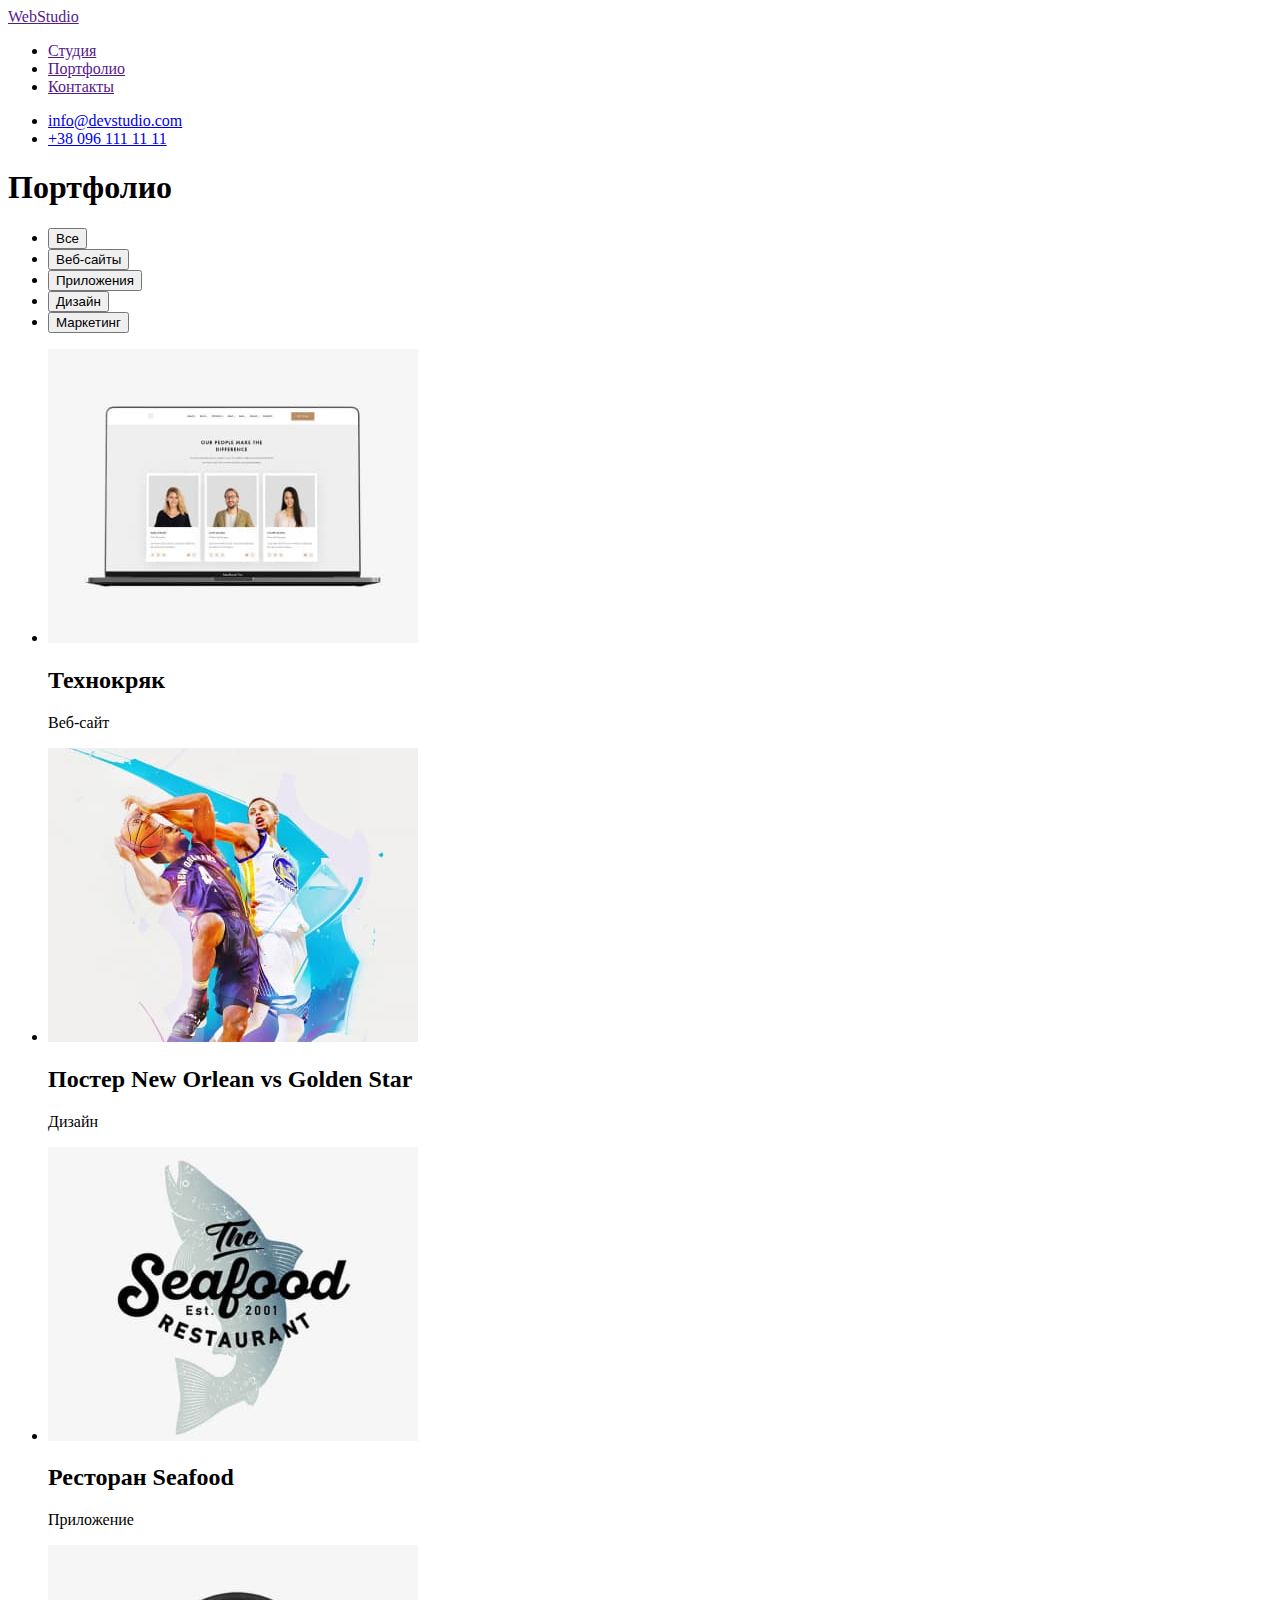
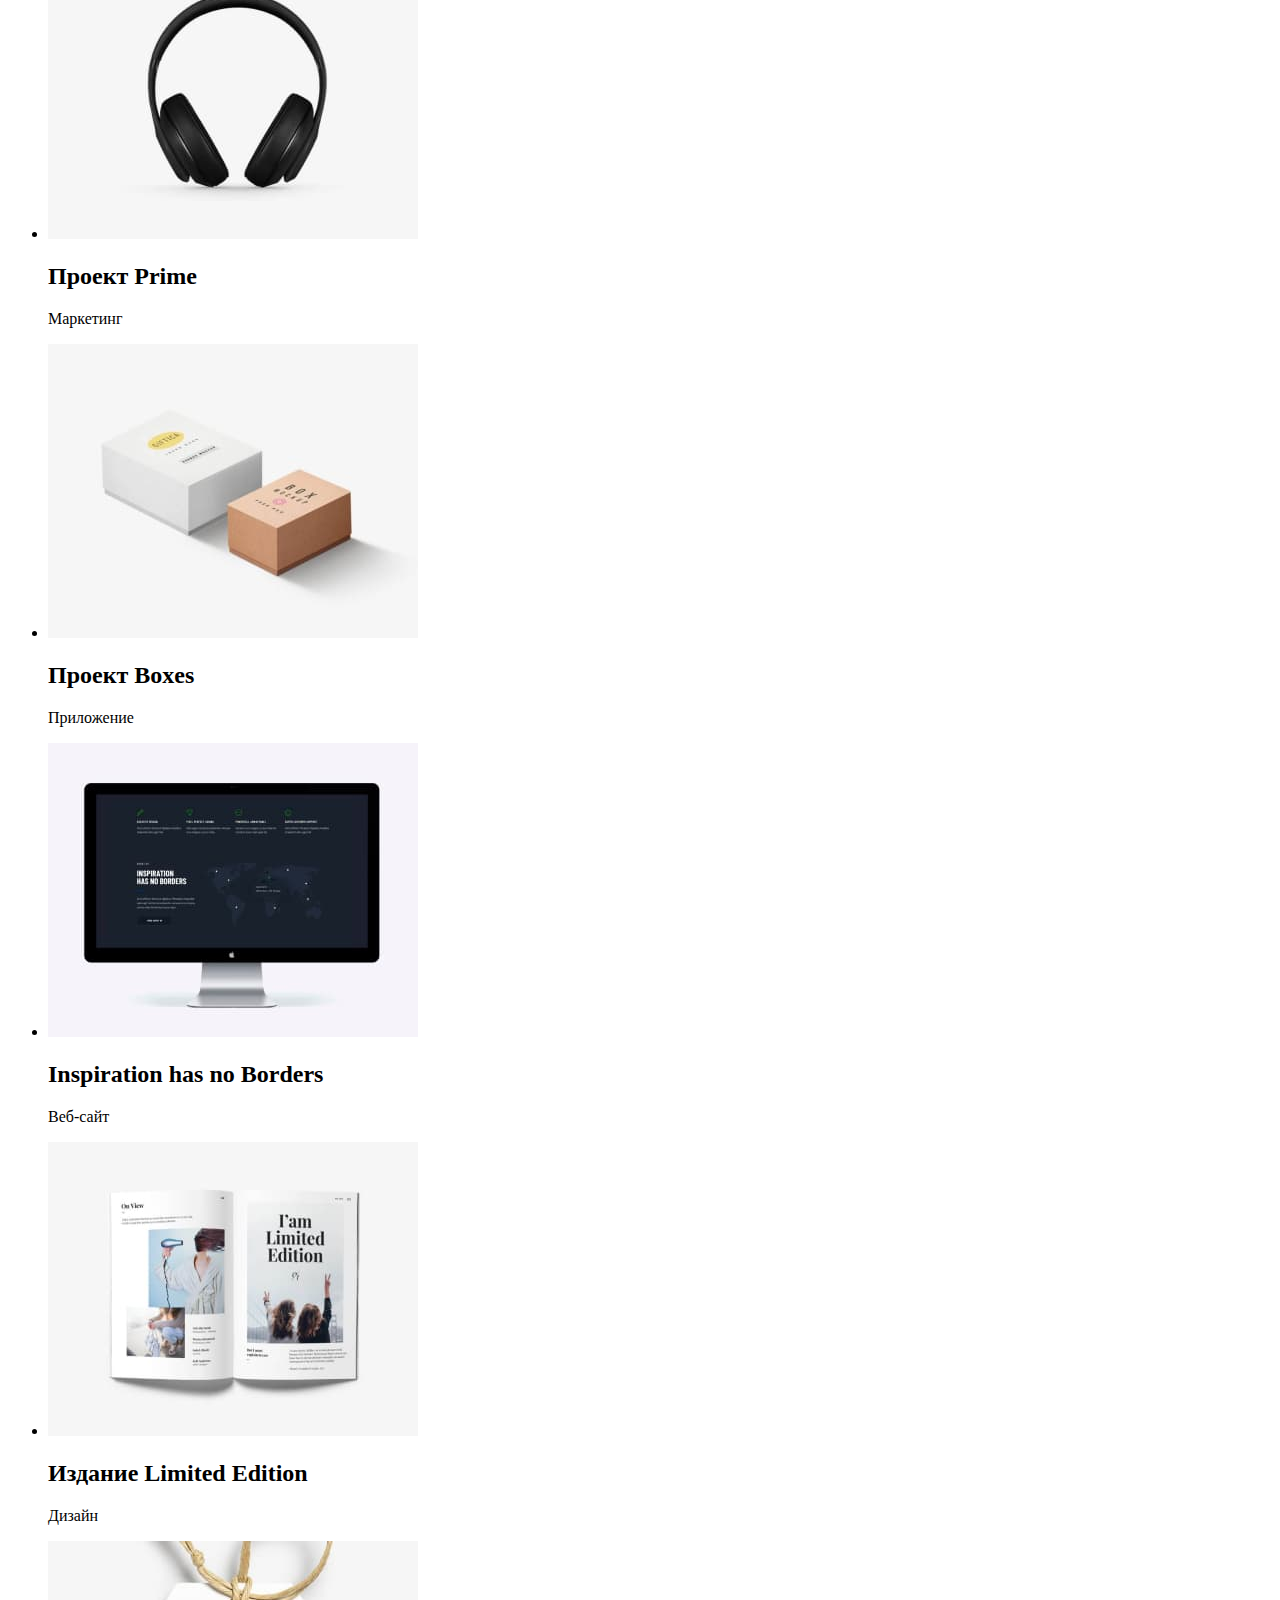
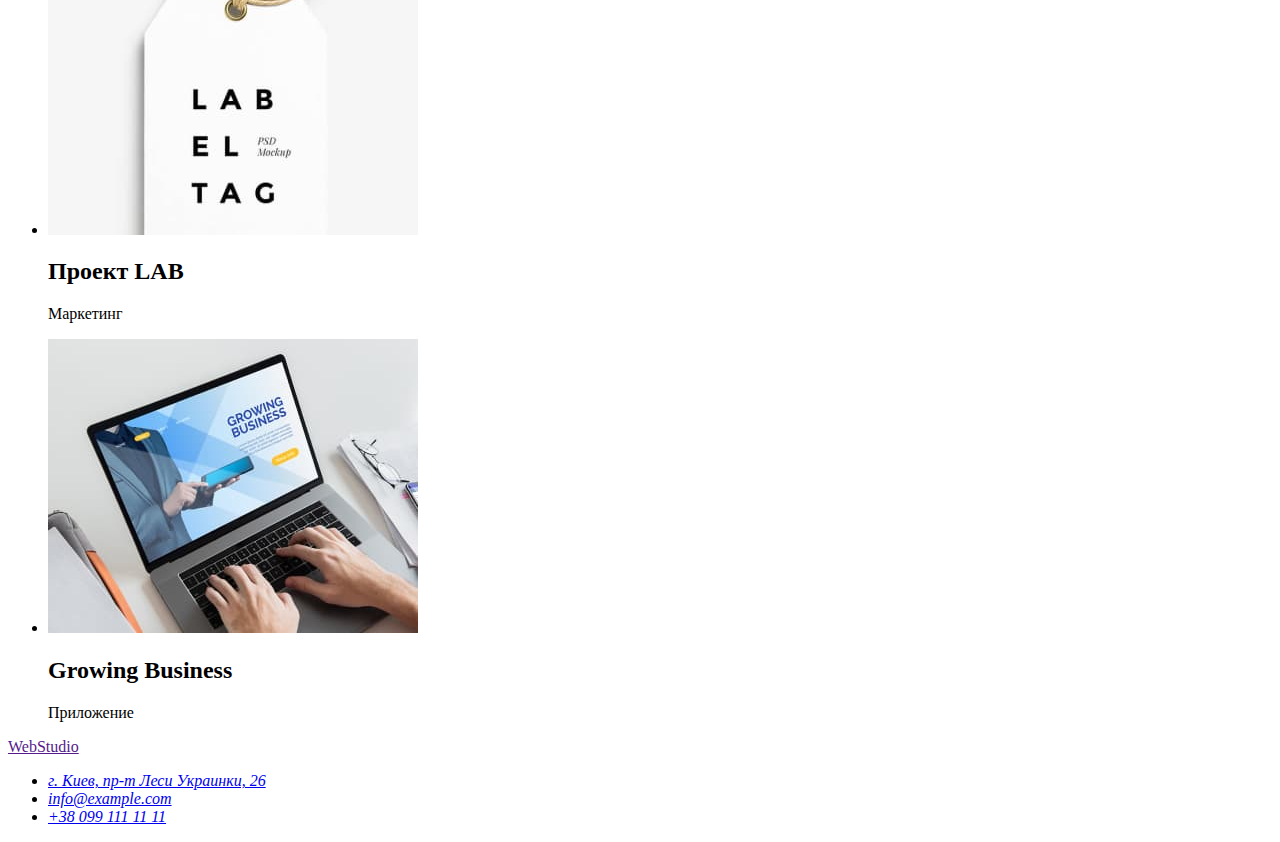
==== portfolio.html @ 84568a1c "Create portfolio.html" ====
<!DOCTYPE html>
<html lang="ru">
<head>
    <meta charset="UTF-8">
    <meta http-equiv="X-UA-Compatible" content="IE=edge">
    <meta name="viewport" content="width=device-width, initial-scale=1.0">
    <title>Document</title>
</head>
<body>

    <header>

<nav>
    <a lang="en" href=""> <span>Web</span>Studio</a>
    <ul>
        <li> <a href="">Студия</a> </li>
        <li> <a href="">Портфолио</a> </li>
        <li> <a href="">Контакты</a> </li>
    </ul>
</nav>

<ul>
    <li><a href="mailto:info@devstudio.com">info@devstudio.com</a></li>

    <li><a href="tel:+380961111111">+38 096 111 11 11</a></li>
</ul>

    </header>

    <main>

<section>

<h1>Портфолио</h1>

<ul>
    <li> <button type="button">Все</button> </li>
    <li> <button type="button">Веб-сайты</button> </li>
    <li> <button type="button">Приложения</button> </li>
    <li> <button type="button">Дизайн</button> </li>
    <li> <button type="button">Маркетинг</button> </li>
</ul>

<ul>

    <li> 
        <img src="./images/people_team.jpg" alt="команда людей" width="370"> 
        <h2>Технокряк</h2>
        <p>Веб-сайт</p>
    </li>
    <li> 
      <img src="./images/bfsketball_players.jpg" alt="баскетболисты" width="370">
      <h2>Постер New Orlean vs Golden Star</h2>
      <p>Дизайн</p>  
    </li>
    <li>
        <img src="./images/seafood_restoraunt.jpg" alt="логотип ресторана морепродуктов" width="370">
        <h2>Ресторан Seafood</h2>
        <p>Приложение</p>
    </li>
    <li>
        <img src="./images/headphones.jpg" alt="наушники" width="370">
        <h2>Проект Prime</h2>
        <p>Маркетинг</p>
    </li>
    <li>
        <img src="./images/boxes.jpg" alt="коробки" width="370">
        <h2>Проект Boxes</h2>
        <p>Приложение</p>
    </li>
    <li>
        <img src="./images/monitor.jpg" alt="монитор" width="370">
        <h2>Inspiration has no Borders</h2>
        <p>Веб-сайт</p>
    </li>
    <li>
        <img src="./images/jurnal.jpg" alt="журнал" width="370">
        <h2>Издание Limited Edition</h2>
        <p>Дизайн</p>
    </li>
    <li>
        <img src="./images/label.jpg" alt="лейбл" width="370">
        <h2>Проект LAB</h2>
        <p>Маркетинг</p>
    </li>
    <li>
        <img src="./images/notebook.jpg" alt="ноутбук" width="370">
        <h2>Growing Business</h2>
        <p>Приложение</p>
    </li>

</ul>

</section>

    </main>

    <footer>
        <a lang="en" href=""> <span>Web</span>Studio</a>
        
        <address>
            <ul>
                <li> <a href="https://goo.gl/maps/XjUa6GgMjP2rb9wK9">г. Киев, пр-т Леси Украинки, 26</a></li>
                <li> <a href="mailto:info@example.com">info@example.com</a></li>
                <li><a href="tel:+380991111111">+38 099 111 11 11</a></li>
            </ul>
        </address>
    </footer>
    
</body>
</html>
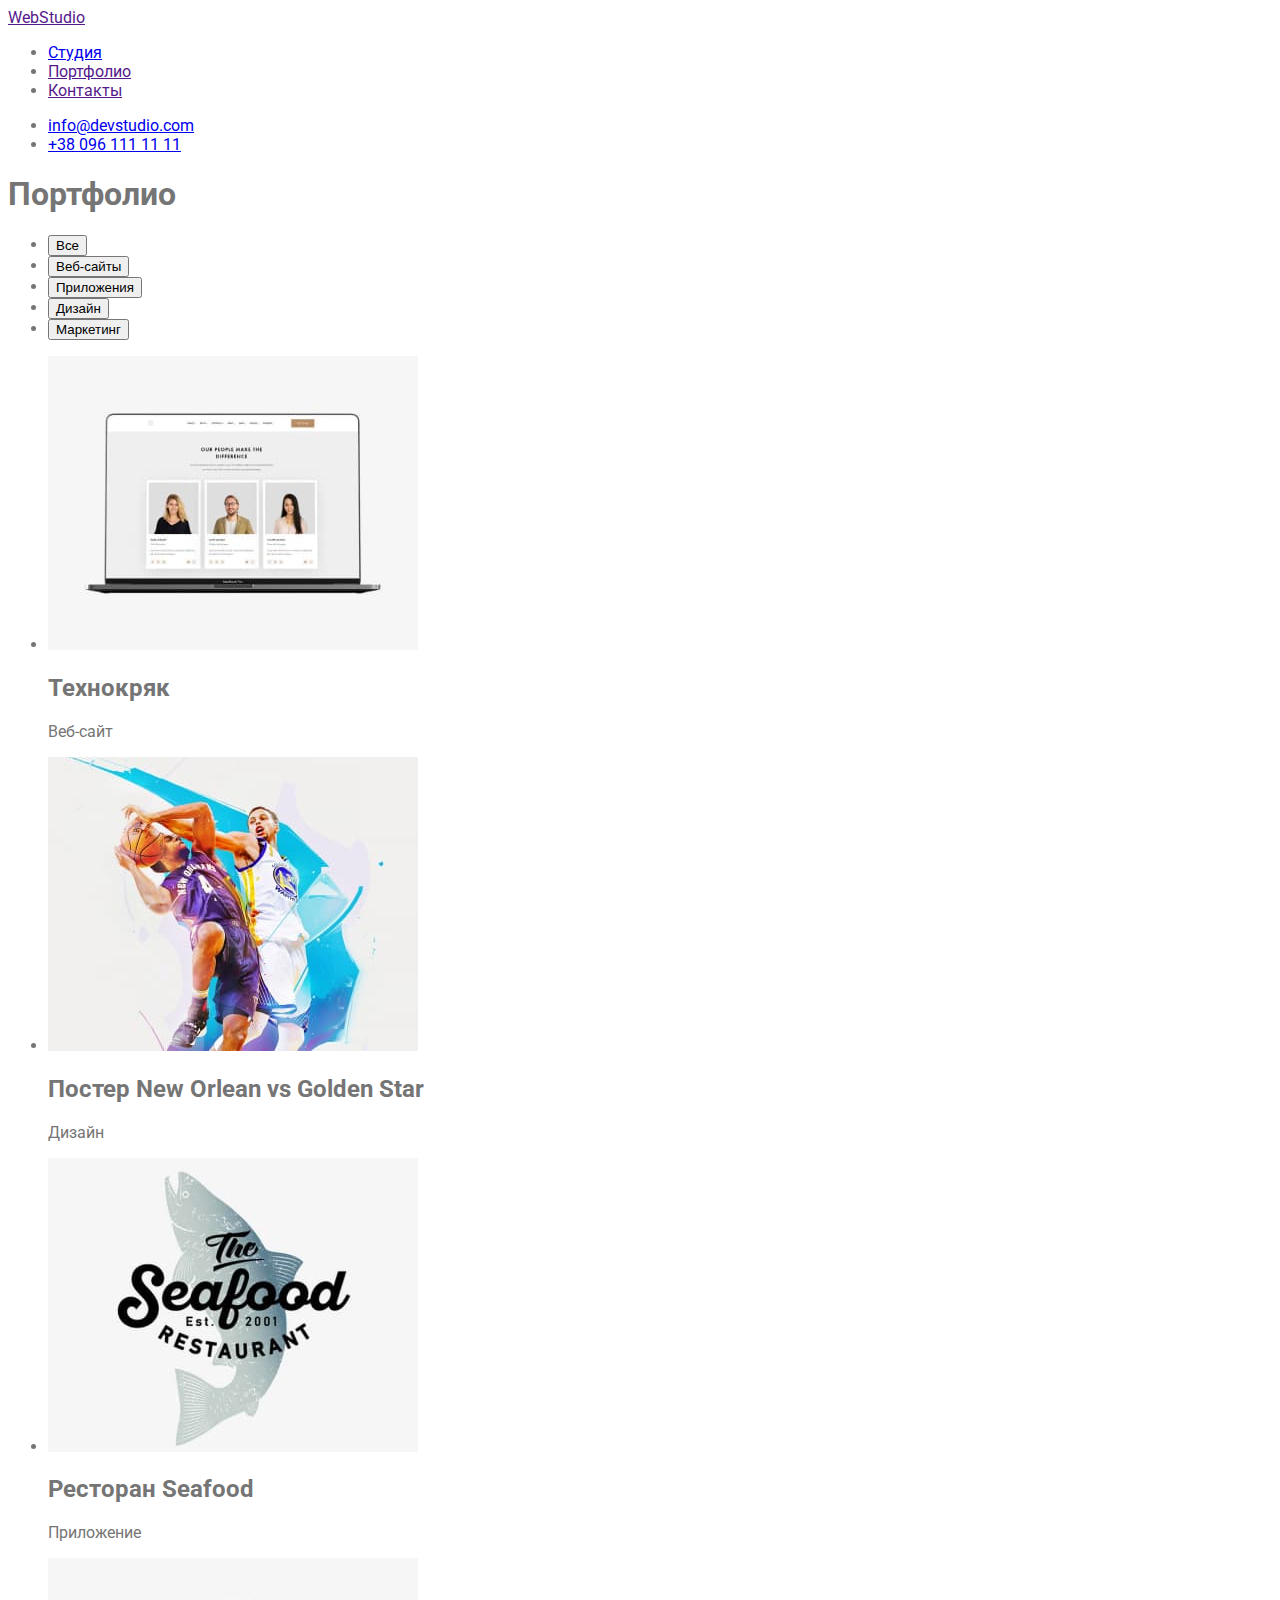
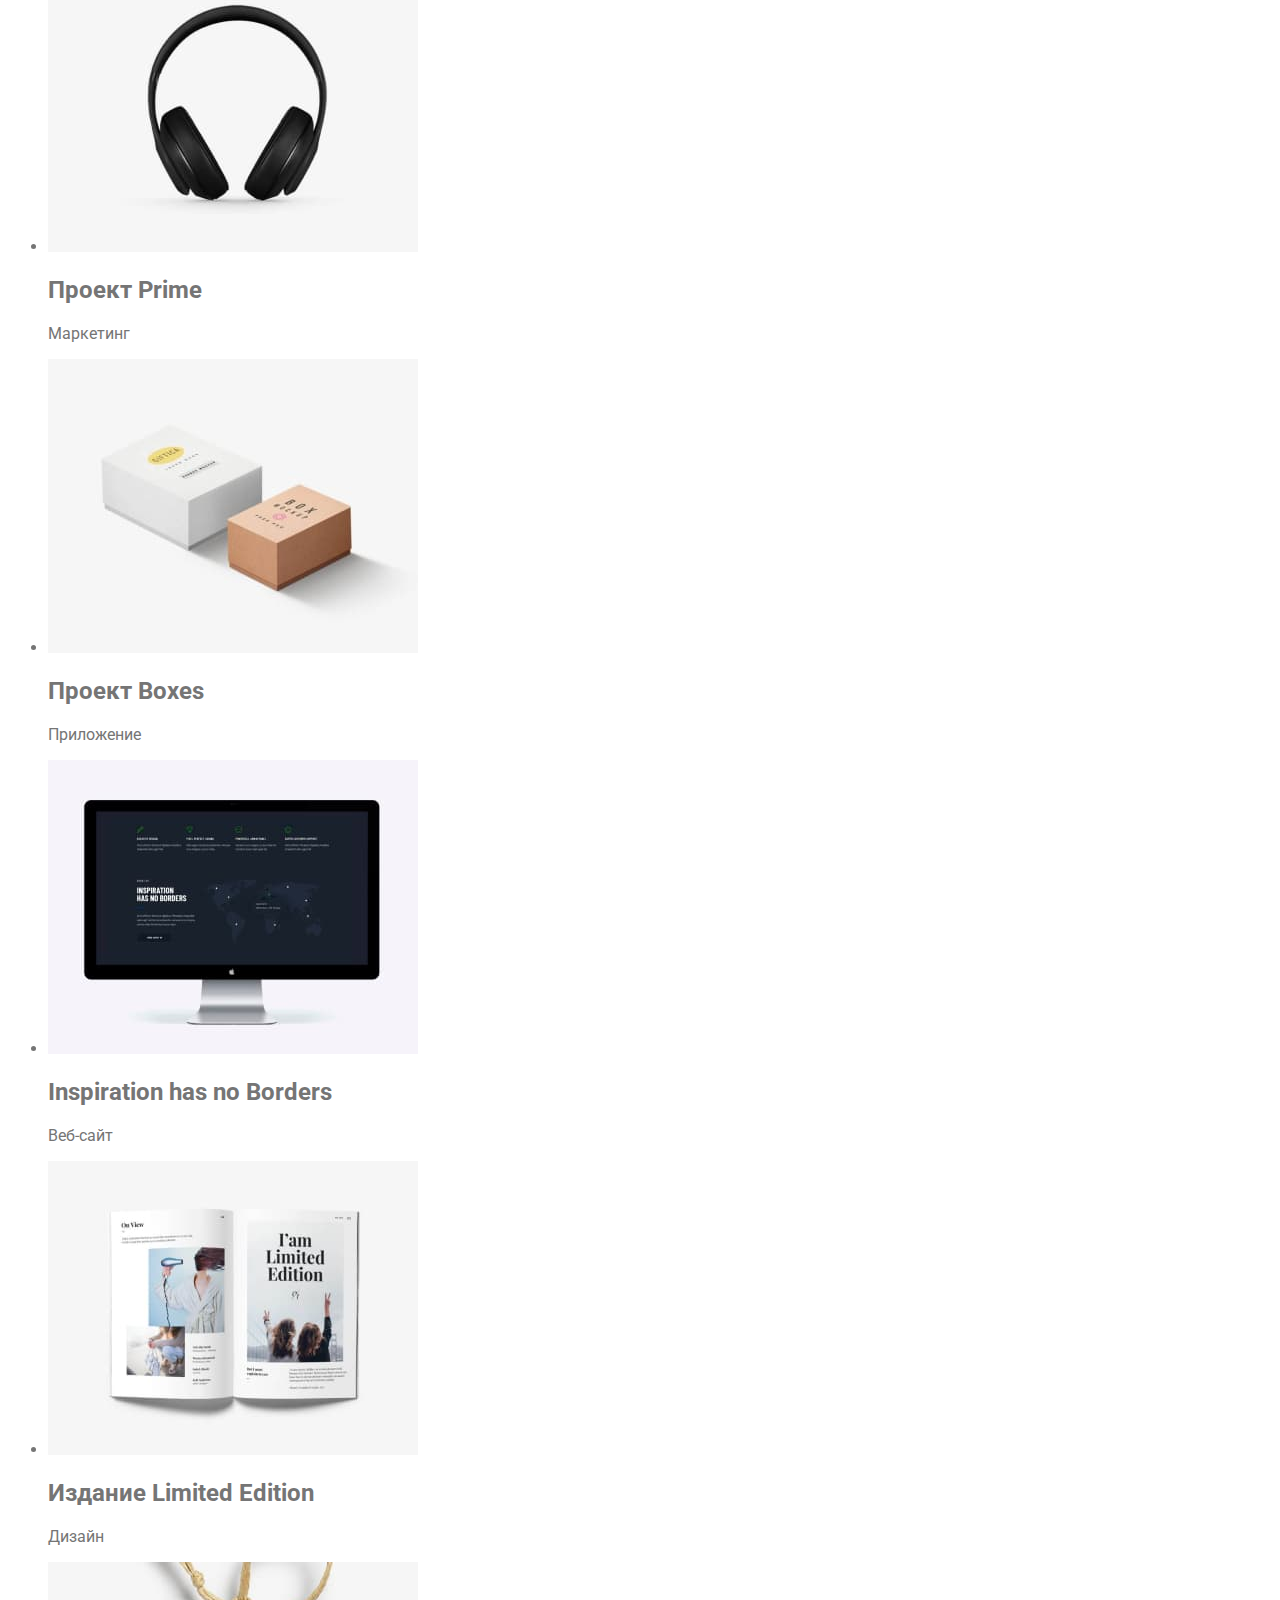
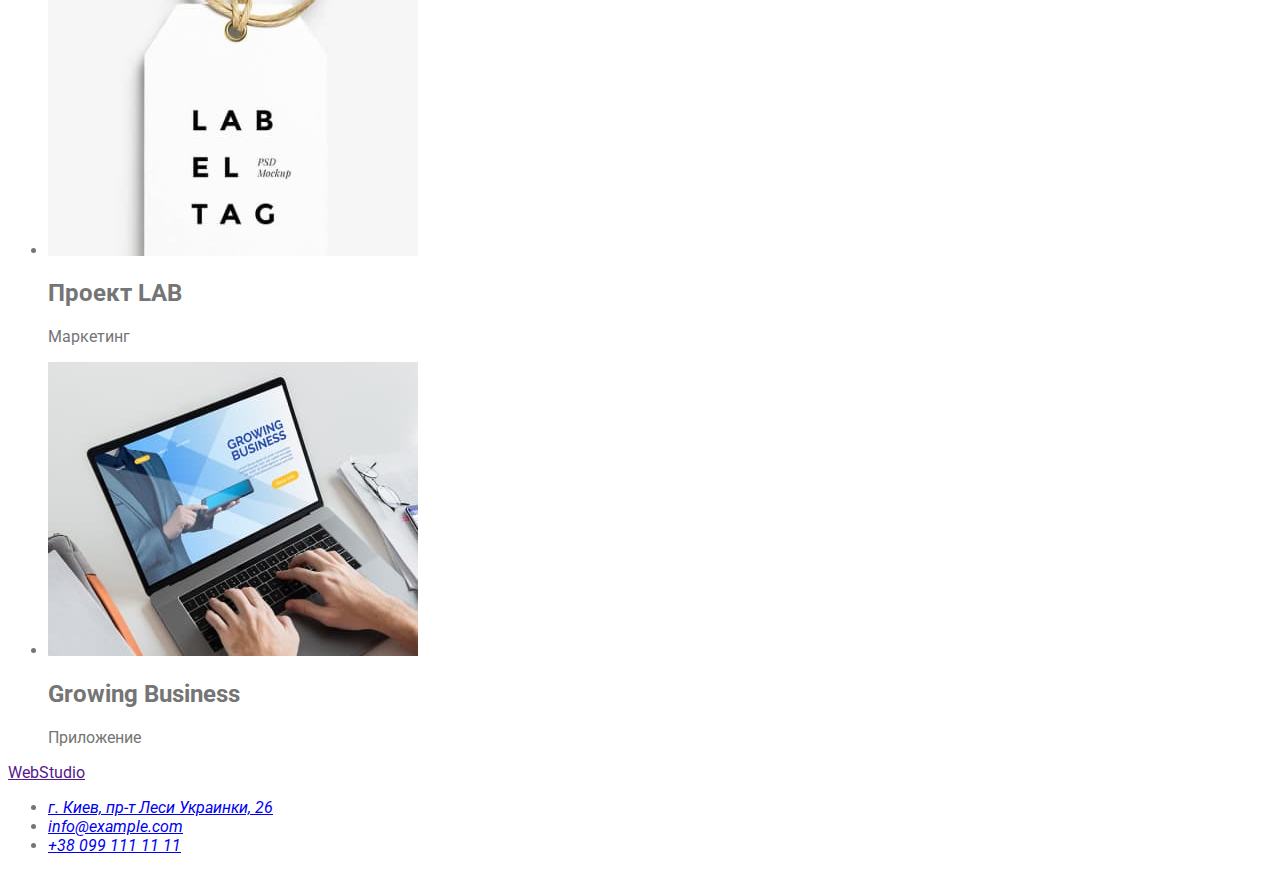
==== commit 5a6a316a: "Created css styles for WebStudio" ====
--- a/portfolio.html
+++ b/portfolio.html
@@ -5,6 +5,13 @@
     <meta http-equiv="X-UA-Compatible" content="IE=edge">
     <meta name="viewport" content="width=device-width, initial-scale=1.0">
     <title>Document</title>
+
+<link rel="preconnect" href="https://fonts.googleapis.com">
+<link rel="preconnect" href="https://fonts.gstatic.com" crossorigin>
+<link href="https://fonts.googleapis.com/css2?family=Raleway:wght@700&family=Roboto:wght@400;500;700;900&display=swap"
+    rel="stylesheet">
+    <link rel="stylesheet" href="./css/styles.css">
+
 </head>
 <body>
 
@@ -13,7 +20,7 @@
 <nav>
     <a lang="en" href=""> <span>Web</span>Studio</a>
     <ul>
-        <li> <a href="">Студия</a> </li>
+        <li> <a href="./index.html">Студия</a> </li>
         <li> <a href="">Портфолио</a> </li>
         <li> <a href="">Контакты</a> </li>
     </ul>
@@ -28,10 +35,12 @@
     </header>
 
     <main>
-
+       
 <section>
 
 <h1>Портфолио</h1>
+
+<!--Filter-->
 
 <ul>
     <li> <button type="button">Все</button> </li>
@@ -40,6 +49,9 @@
     <li> <button type="button">Дизайн</button> </li>
     <li> <button type="button">Маркетинг</button> </li>
 </ul>
+
+
+<!--Portfloio-->
 
 <ul>
 
--- a/css/styles.css
+++ b/css/styles.css
@@ -0,0 +1,198 @@
+:root {
+/*colors*/
+--primary-color: #757575; 
+--secondary-color: #212121;
+--accent-color: #2196F3; 
+
+/*fonts*/
+
+--primary-font: 'Roboto', sans-serif;
+--secondary-font: 'Raleway', sans-serif;
+--normal-font: 400;
+--medium-font: 500;
+--bold-font: 700;
+--bolder-font: 900;
+}
+
+body {
+font-family: var(--primary-font); 
+color: var(--primary-color) ;
+
+}
+
+/*header*/
+
+.logo {
+    font-family: var(--secondary-font);
+    color: var(--secondary-color);
+    font-style: normal;
+    font-weight: var(--bold-font);
+    font-size: 26px;
+    line-height: 31px;
+    letter-spacing: 0.03em;
+}
+
+.logo-accent{
+    font-family: var(--secondary-font);
+    color: var(--accent-color);
+    font-style: normal;
+    font-weight: var(--bold-font);
+    font-size: 26px;
+    line-height: 31px;
+  }
+
+  .menu-item{
+        font-style: normal;
+        font-weight: var(--medium-font);
+        font-size: 14px;
+        line-height: 16px;
+        letter-spacing: 0.02em;
+    
+        color: var(--secondary-color);
+  }
+
+  .menu-link{
+    color: var(--secondary-color);
+  }
+
+  .contacts-item{
+    font-style: normal;
+    font-weight: var(--medium-font);
+    font-size: 14px;
+    line-height: 16px;
+    letter-spacing: 0.02em;
+
+    /*color: var(--primary-color);*/
+  }
+
+.mail {
+    color: var(--accent-color) ;
+}
+
+.phone {
+    color: var(--primary-color) ;
+}
+    
+
+
+/*hero*/
+.hero-title{
+        font-style: normal;
+        font-weight: var(--bolder-font);
+        font-size: 44px;
+        line-height: 60px;   
+        text-transform: uppercase;
+        color: #FFFFFF;
+        background-color: #2196F3;
+}
+
+.hero-button{
+    font-style: normal;
+    font-weight: var(--bold-font);
+    font-size: 16px;
+    line-height: 30px;
+    display: flex;
+    align-items: center;
+    text-align: center;
+    letter-spacing: 0.06em;
+    color: #FFFFFF;
+    background-color: var(--accent-color);
+}
+
+/*features*/
+
+.features-title{
+    font-style: normal;
+    font-weight: var(--bold-font);
+    font-size: 14px;
+    line-height: 16px;
+    letter-spacing: 0.03em;
+    text-transform: uppercase;
+    
+    color: var(--secondary-color);
+}
+
+.features-text{
+    font-style: normal;
+    font-weight: var(--normal-font);
+    font-size: 14px;
+    line-height: 24px;  
+    letter-spacing: 0.03em;
+    /*color: var(--primary-color);*/
+}
+
+/*work*/
+
+.work-title{
+    font-style: normal;
+    font-weight: var(--bold-font);
+    font-size: 36px;
+    line-height: 42px;
+    text-align: center;
+    letter-spacing: 0.03em;
+    color: var(--secondary-color);
+}
+
+/*our team*/
+
+.team-title{
+font-style: normal;
+font-weight: var(--bold-font);
+font-size: 36px;
+line-height: 42px;
+text-align: center;
+letter-spacing: 0.03em;
+color: var(--secondary-color);
+}
+
+.team-names{
+font-style: normal;
+font-weight: var(--medium-font);
+font-size: 16px;
+line-height: 19px;
+text-align: center;
+letter-spacing: 0.03em;
+
+color: var(--secondary-color)
+}
+
+.team-position{
+font-style: normal;
+font-weight: var(--normal-font);
+font-size: 16px;
+line-height: 19px;
+text-align: center;
+letter-spacing: 0.03em;
+}
+
+/*footer*/
+
+.address{
+font-style: normal;
+font-weight: var(--normal-font);
+font-size: 14px;
+line-height: 24px; 
+letter-spacing: 0.03em;
+color: #FFFFFF;
+background-color: #2196F3;
+}
+
+.address-phone, .adddress-mail{
+font-style: normal;
+font-weight: var(--normal-font)
+font-size: 14px;
+line-height: 24px;
+letter-spacing: 0.03em;
+color: rgba(255, 255, 255, 0.6);
+background-color: #2196F3;
+}
+
+/*filter*/
+
+/*portfolio*/
+
+
+
+
+
+
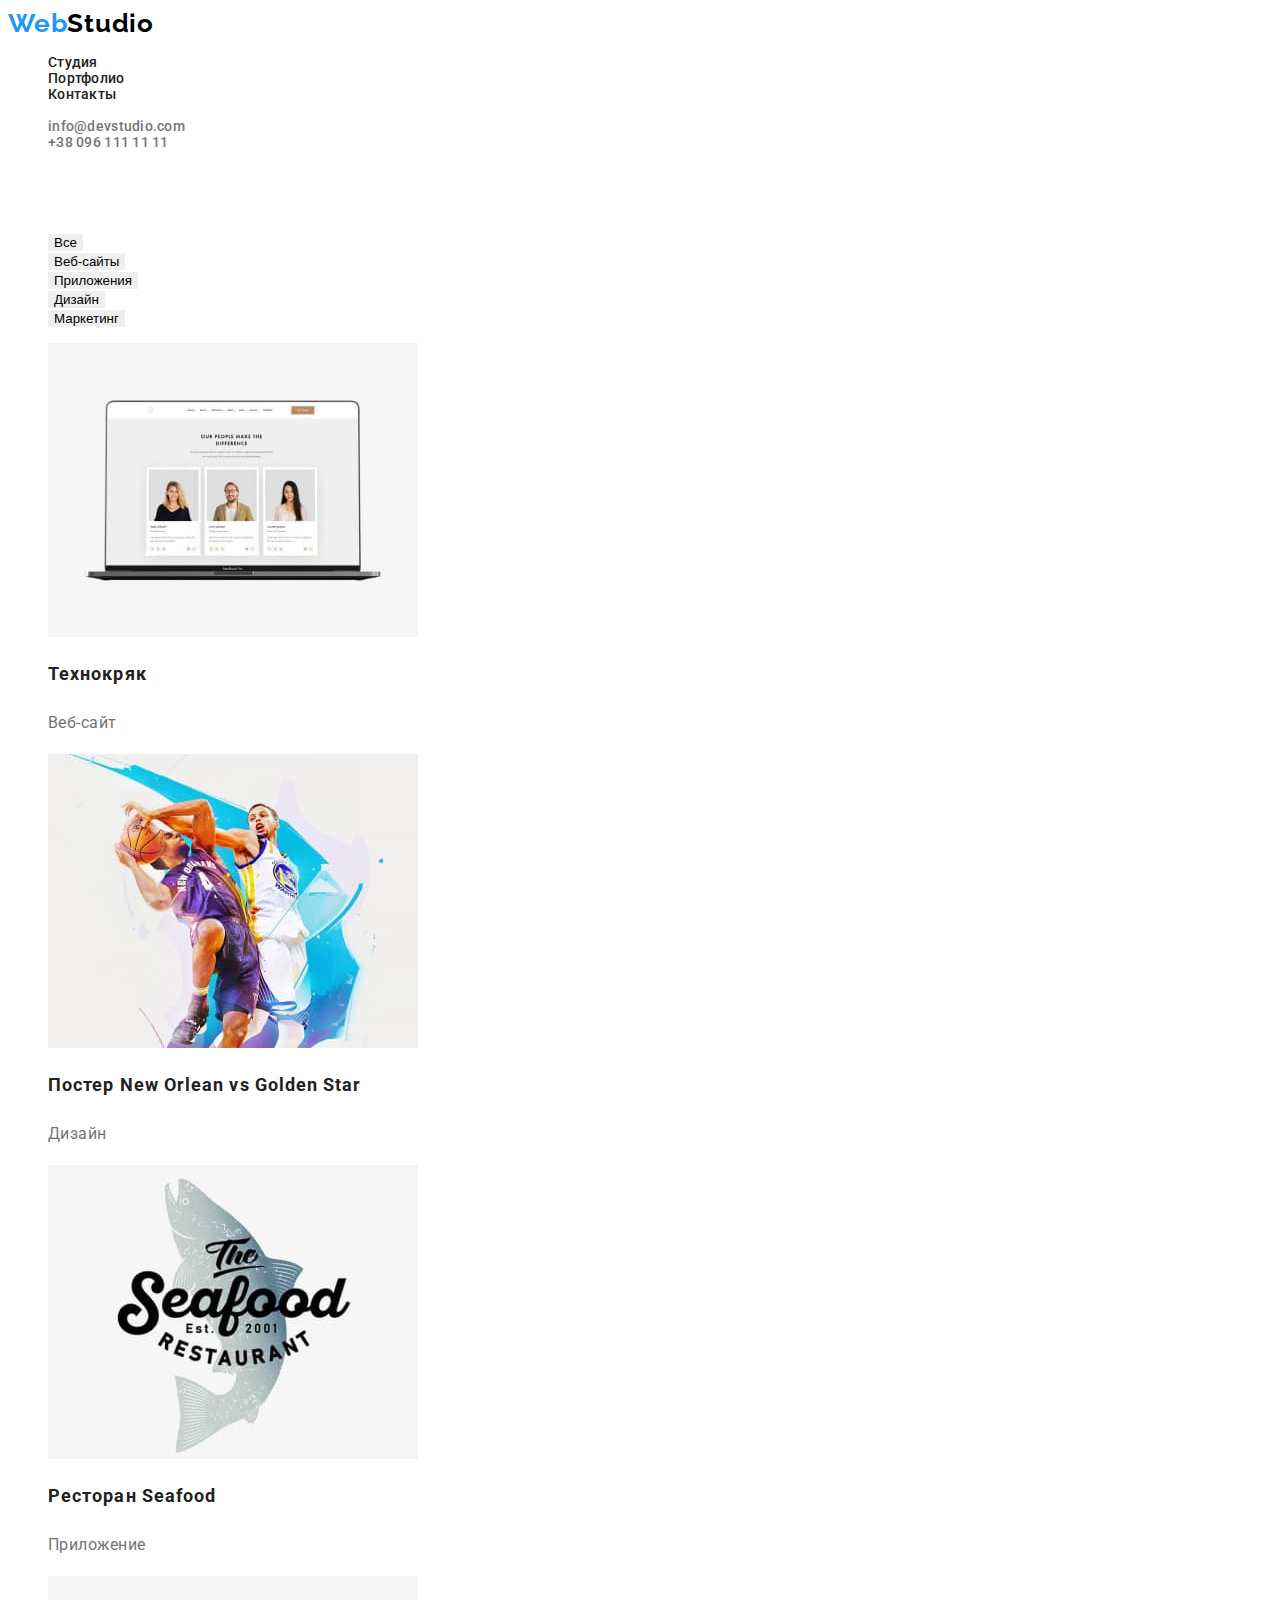
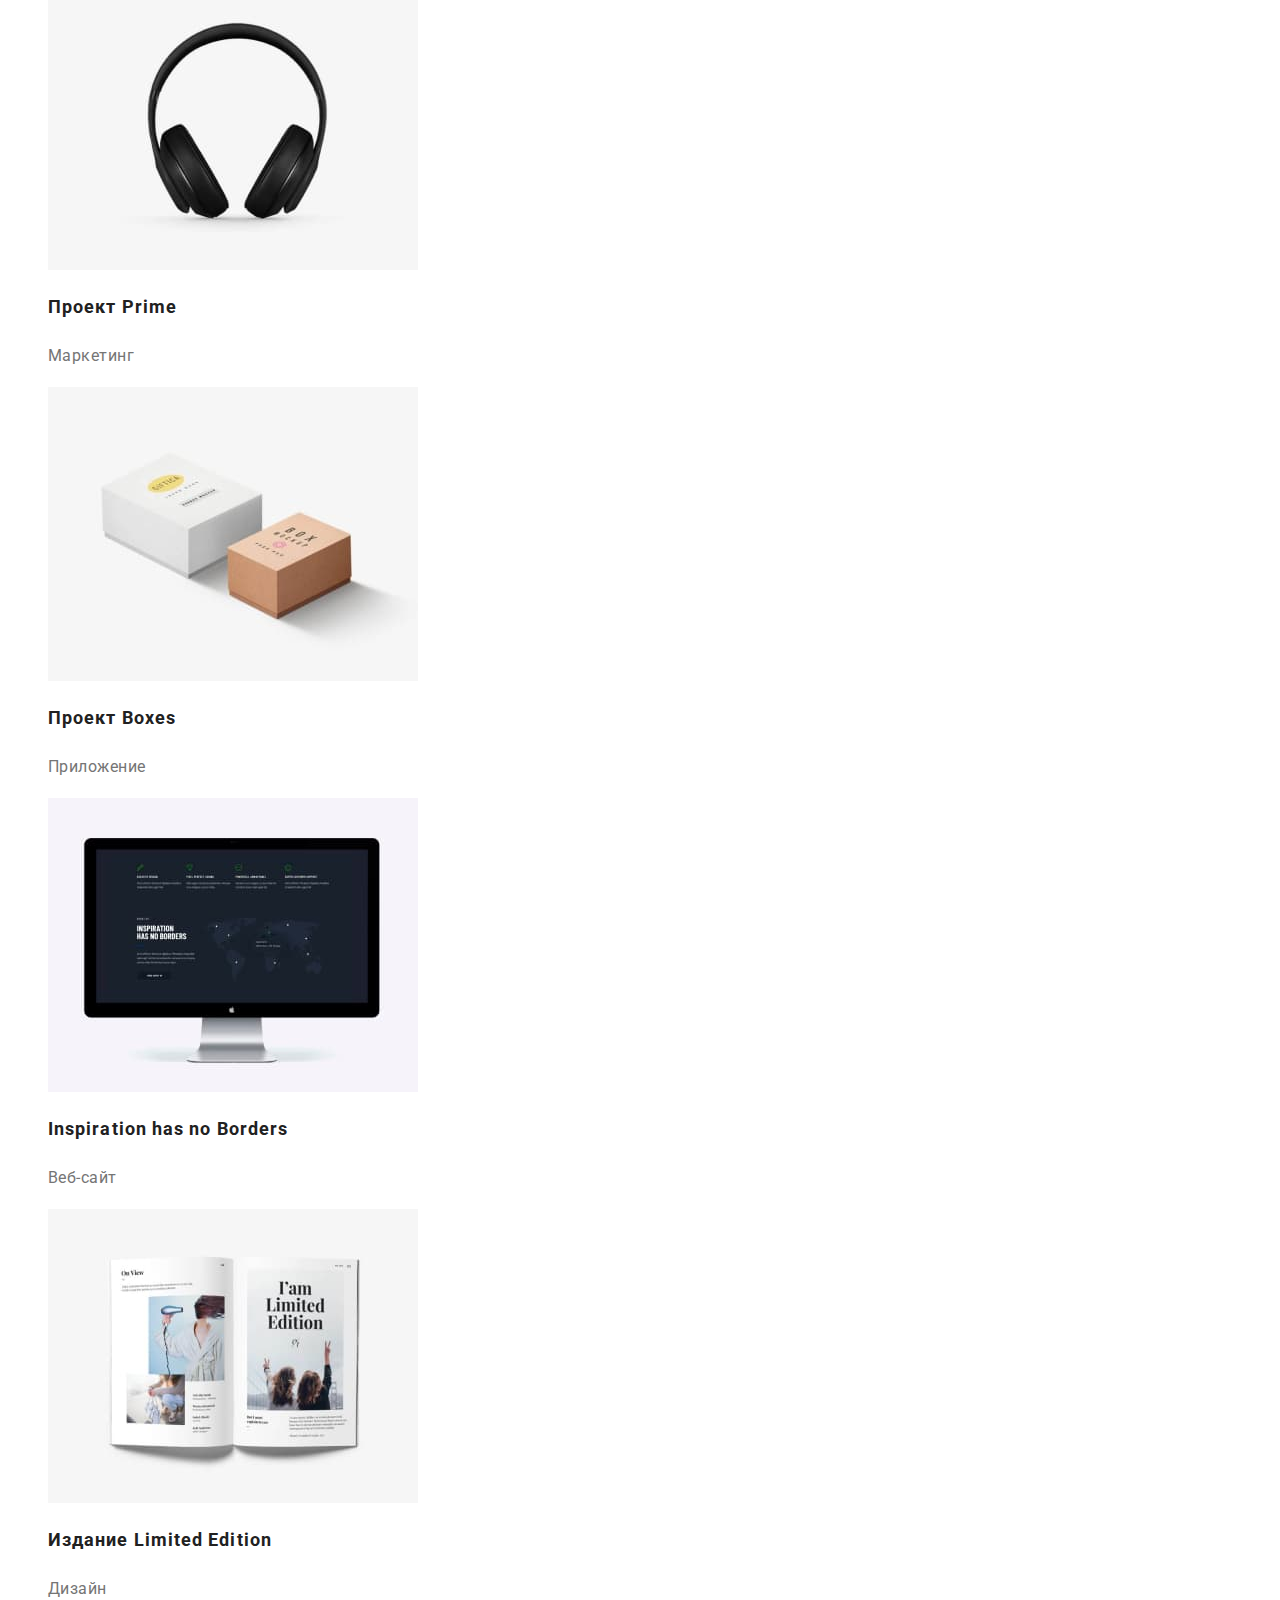
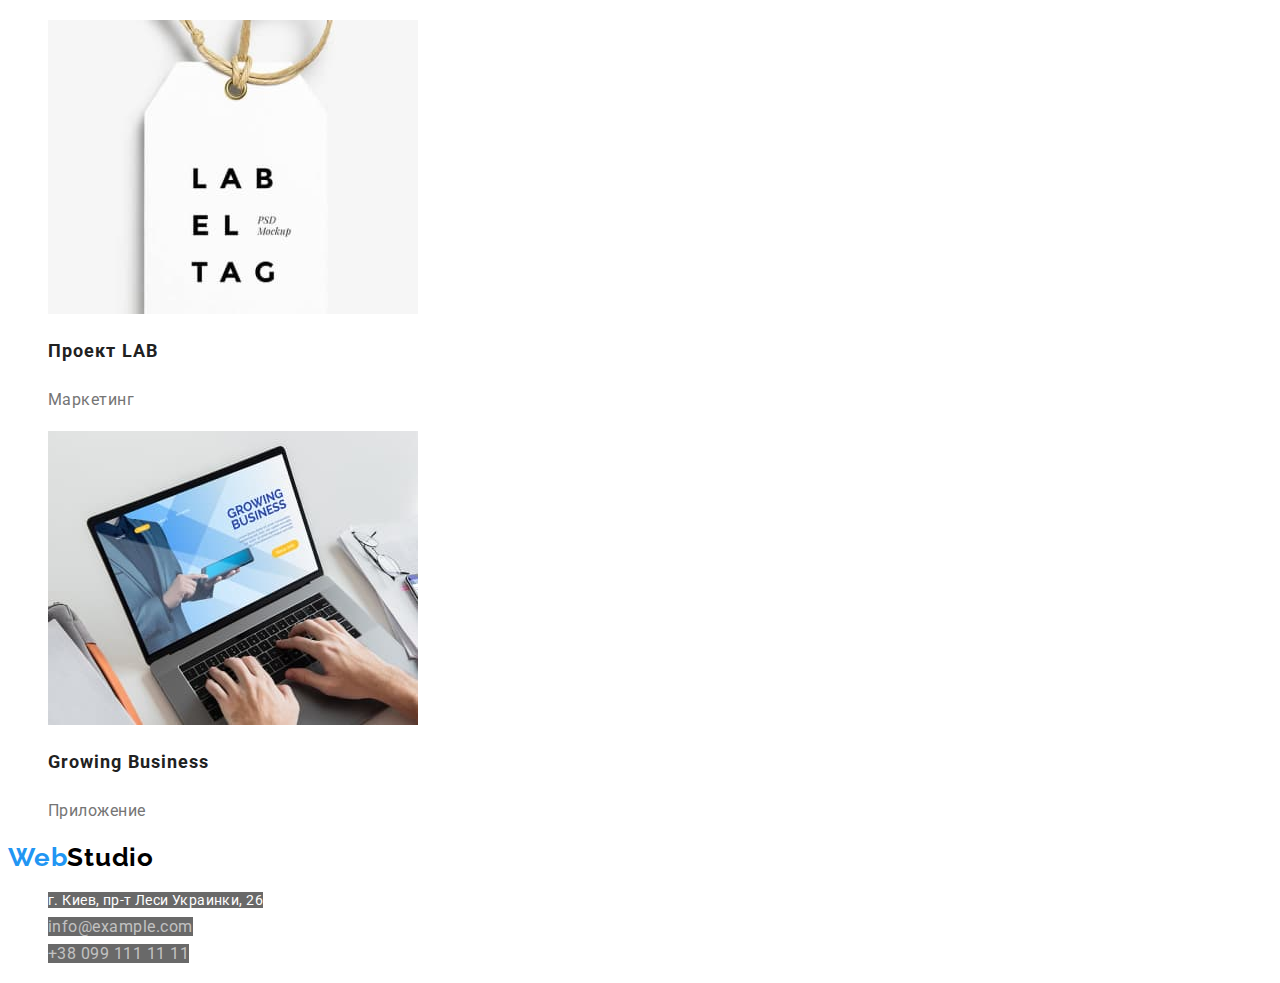
==== commit 24148395: "Create whole css" ====
--- a/portfolio.html
+++ b/portfolio.html
@@ -17,19 +17,19 @@
 
     <header>
 
-<nav>
-    <a lang="en" href=""> <span>Web</span>Studio</a>
-    <ul>
-        <li> <a href="./index.html">Студия</a> </li>
-        <li> <a href="">Портфолио</a> </li>
-        <li> <a href="">Контакты</a> </li>
+<nav class="menu">
+    <a lang="en" href="" class="logo"> <span class="logo-accent">Web</span>Studio</a>
+    <ul class="menu-list">
+        <li class="menu-item"> <a href="./index.html" class="menu-link">Студия</a> </li>
+        <li class="menu-item"> <a href="" class="menu-link">Портфолио</a> </li>
+        <li class="menu-item"> <a href="" class="menu-link">Контакты</a> </li>
     </ul>
 </nav>
 
-<ul>
-    <li><a href="mailto:info@devstudio.com">info@devstudio.com</a></li>
+<ul class="contacts">
+    <li class="contacts-item"><a href="mailto:info@devstudio.com" class="mail">info@devstudio.com</a></li>
 
-    <li><a href="tel:+380961111111">+38 096 111 11 11</a></li>
+    <li class="contacts-item"><a href="tel:+380961111111" class="phone">+38 096 111 11 11</a></li>
 </ul>
 
     </header>
@@ -38,67 +38,67 @@
        
 <section>
 
-<h1>Портфолио</h1>
+<h1 class="portfolio">Портфолио</h1>
 
 <!--Filter-->
 
-<ul>
-    <li> <button type="button">Все</button> </li>
-    <li> <button type="button">Веб-сайты</button> </li>
-    <li> <button type="button">Приложения</button> </li>
-    <li> <button type="button">Дизайн</button> </li>
-    <li> <button type="button">Маркетинг</button> </li>
+<ul class="filter-list">
+    <li> <button type="button" class="filter-button">Все</button> </li>
+    <li> <button type="button" class="filter-button">Веб-сайты</button> </li>
+    <li> <button type="button" class="filter-button">Приложения</button> </li>
+    <li> <button type="button" class="filter-button">Дизайн</button> </li>
+    <li> <button type="button" class="filter-button">Маркетинг</button> </li>
 </ul>
 
 
 <!--Portfloio-->
 
-<ul>
+<ul class="portfolio-list">
 
-    <li> 
+    <li class="portfolio-item"> 
         <img src="./images/people_team.jpg" alt="команда людей" width="370"> 
-        <h2>Технокряк</h2>
-        <p>Веб-сайт</p>
+        <h2 class="portfolio-title">Технокряк</h2>
+        <p class="portfolio-text">Веб-сайт</p>
     </li>
-    <li> 
+    <li class="portfolio-item"> 
       <img src="./images/bfsketball_players.jpg" alt="баскетболисты" width="370">
-      <h2>Постер New Orlean vs Golden Star</h2>
-      <p>Дизайн</p>  
+      <h2 class="portfolio-title">Постер New Orlean vs Golden Star</h2>
+      <p class="portfolio-text">Дизайн</p>  
     </li>
-    <li>
+    <li class="portfolio-item">
         <img src="./images/seafood_restoraunt.jpg" alt="логотип ресторана морепродуктов" width="370">
-        <h2>Ресторан Seafood</h2>
-        <p>Приложение</p>
+        <h2 class="portfolio-title">Ресторан Seafood</h2>
+        <p class="portfolio-text">Приложение</p>
     </li>
-    <li>
+    <li class="portfolio-item">
         <img src="./images/headphones.jpg" alt="наушники" width="370">
-        <h2>Проект Prime</h2>
-        <p>Маркетинг</p>
+        <h2 class="portfolio-title">Проект Prime</h2>
+        <p class="portfolio-text">Маркетинг</p>
     </li>
-    <li>
+    <li class="portfolio-item">
         <img src="./images/boxes.jpg" alt="коробки" width="370">
-        <h2>Проект Boxes</h2>
-        <p>Приложение</p>
+        <h2 class="portfolio-title">Проект Boxes</h2>
+        <p class="portfolio-text">Приложение</p>
     </li>
-    <li>
+    <li class="portfolio-item">
         <img src="./images/monitor.jpg" alt="монитор" width="370">
-        <h2>Inspiration has no Borders</h2>
-        <p>Веб-сайт</p>
+        <h2 class="portfolio-title">Inspiration has no Borders</h2>
+        <p class="portfolio-text">Веб-сайт</p>
     </li>
-    <li>
+    <li class="portfolio-item">
         <img src="./images/jurnal.jpg" alt="журнал" width="370">
-        <h2>Издание Limited Edition</h2>
-        <p>Дизайн</p>
+        <h2 class="portfolio-title">Издание Limited Edition</h2>
+        <p class="portfolio-text">Дизайн</p>
     </li>
-    <li>
+    <li class="portfolio-item">
         <img src="./images/label.jpg" alt="лейбл" width="370">
-        <h2>Проект LAB</h2>
-        <p>Маркетинг</p>
+        <h2 class="portfolio-title">Проект LAB</h2>
+        <p class="portfolio-text">Маркетинг</p>
     </li>
-    <li>
+    <li class="portfolio-item">
         <img src="./images/notebook.jpg" alt="ноутбук" width="370">
-        <h2>Growing Business</h2>
-        <p>Приложение</p>
+        <h2 class="portfolio-title">Growing Business</h2>
+        <p class="portfolio-text">Приложение</p>
     </li>
 
 </ul>
@@ -108,13 +108,13 @@
     </main>
 
     <footer>
-        <a lang="en" href=""> <span>Web</span>Studio</a>
+        <a lang="en" href="" class="logo"> <span class="logo-accent">Web</span>Studio</a>
         
         <address>
-            <ul>
-                <li> <a href="https://goo.gl/maps/XjUa6GgMjP2rb9wK9">г. Киев, пр-т Леси Украинки, 26</a></li>
-                <li> <a href="mailto:info@example.com">info@example.com</a></li>
-                <li><a href="tel:+380991111111">+38 099 111 11 11</a></li>
+            <ul class="address-list">
+                <li> <a href="https://goo.gl/maps/XjUa6GgMjP2rb9wK9" class="address">г. Киев, пр-т Леси Украинки, 26</a></li>
+                <li><a href="mailto:info@example.com" class="adddress-mail">info@example.com</a></li>
+                <li><a href="tel:+380991111111" class="address-phone">+38 099 111 11 11</a></li>
             </ul>
         </address>
     </footer>
--- a/css/styles.css
+++ b/css/styles.css
@@ -28,9 +28,27 @@
     font-style: normal;
     font-weight: var(--bold-font);
     font-size: 26px;
-    line-height: 31px;
-    letter-spacing: 0.03em;
-}
+    line-height: 1.19;
+    letter-spacing: 0.03em;
+    text-decoration: none;
+}
+   
+
+ .logo {
+    color: #000;
+}
+
+ .logo:hover, .menu-link:hover, .mail:hover, .phone:hover, .address:hover, .address-phone:hover, .adddress-mail:hover, .filter-button:hover,
+ .hero-button:hover
+ {
+    color: var(--accent-color);
+ }
+ .logo:focus, .menu-link:focus, .mail:focus, .phone:focus, .address:focus, .address-phone:focus, .adddress-mail:focus, .filter-button:focus,
+ .hero-button:focus
+ {
+    color: var(--accent-color);
+ }
+ 
 
 .logo-accent{
     font-family: var(--secondary-font);
@@ -38,14 +56,19 @@
     font-style: normal;
     font-weight: var(--bold-font);
     font-size: 26px;
-    line-height: 31px;
+    line-height: 1.19;
+  }
+
+    
+  .menu-list,.contacts,.features-list,.work-image, .team-list, .address-list, .filter-list, .portfolio-list {
+    list-style: none;
   }
 
   .menu-item{
         font-style: normal;
         font-weight: var(--medium-font);
         font-size: 14px;
-        line-height: 16px;
+        line-height: 1.14;
         letter-spacing: 0.02em;
     
         color: var(--secondary-color);
@@ -53,24 +76,27 @@
 
   .menu-link{
     color: var(--secondary-color);
+    text-decoration: none;
   }
 
   .contacts-item{
     font-style: normal;
     font-weight: var(--medium-font);
     font-size: 14px;
-    line-height: 16px;
+    line-height: 1.14;
     letter-spacing: 0.02em;
 
     /*color: var(--primary-color);*/
   }
 
 .mail {
-    color: var(--accent-color) ;
+    color: inherit ;
+    text-decoration: none;
 }
 
 .phone {
-    color: var(--primary-color) ;
+    color: inherit ;
+    text-decoration: none;
 }
     
 
@@ -80,7 +106,9 @@
         font-style: normal;
         font-weight: var(--bolder-font);
         font-size: 44px;
-        line-height: 60px;   
+        line-height: 1.36; 
+        text-align: center;
+        letter-spacing: 0.06em;
         text-transform: uppercase;
         color: #FFFFFF;
         background-color: #2196F3;
@@ -90,22 +118,29 @@
     font-style: normal;
     font-weight: var(--bold-font);
     font-size: 16px;
-    line-height: 30px;
+    line-height: 1.88;
     display: flex;
     align-items: center;
     text-align: center;
     letter-spacing: 0.06em;
     color: #FFFFFF;
     background-color: var(--accent-color);
+    border: 0;
+    cursor: pointer;
+    
 }
 
 /*features*/
 
+.features{
+    visibility: hidden;
+}
+
 .features-title{
     font-style: normal;
     font-weight: var(--bold-font);
     font-size: 14px;
-    line-height: 16px;
+    line-height: 1.14;
     letter-spacing: 0.03em;
     text-transform: uppercase;
     
@@ -113,10 +148,10 @@
 }
 
 .features-text{
-    font-style: normal;
-    font-weight: var(--normal-font);
+    /*font-style: normal;*/
+    /*font-weight: var(--normal-font);*/
     font-size: 14px;
-    line-height: 24px;  
+    line-height: 1.71;  
     letter-spacing: 0.03em;
     /*color: var(--primary-color);*/
 }
@@ -127,7 +162,7 @@
     font-style: normal;
     font-weight: var(--bold-font);
     font-size: 36px;
-    line-height: 42px;
+    line-height: 1.17;
     text-align: center;
     letter-spacing: 0.03em;
     color: var(--secondary-color);
@@ -139,7 +174,7 @@
 font-style: normal;
 font-weight: var(--bold-font);
 font-size: 36px;
-line-height: 42px;
+line-height: 1.17;
 text-align: center;
 letter-spacing: 0.03em;
 color: var(--secondary-color);
@@ -149,7 +184,7 @@
 font-style: normal;
 font-weight: var(--medium-font);
 font-size: 16px;
-line-height: 19px;
+line-height: 1.19;
 text-align: center;
 letter-spacing: 0.03em;
 
@@ -157,10 +192,10 @@
 }
 
 .team-position{
-font-style: normal;
-font-weight: var(--normal-font);
+/*font-style: normal;*/
+/*font-weight: var(--normal-font);*/
 font-size: 16px;
-line-height: 19px;
+line-height: 1.19;
 text-align: center;
 letter-spacing: 0.03em;
 }
@@ -171,28 +206,57 @@
 font-style: normal;
 font-weight: var(--normal-font);
 font-size: 14px;
-line-height: 24px; 
+line-height: 1.71; 
 letter-spacing: 0.03em;
 color: #FFFFFF;
-background-color: #2196F3;
+background-color: dimgrey; 
+text-decoration: none;
 }
 
 .address-phone, .adddress-mail{
 font-style: normal;
 font-weight: var(--normal-font)
 font-size: 14px;
-line-height: 24px;
+line-height: 1.71;
 letter-spacing: 0.03em;
 color: rgba(255, 255, 255, 0.6);
-background-color: #2196F3;
+background-color: dimgrey;
+text-decoration: none;
 }
 
 /*filter*/
 
+.filter-button{
+    border: 0;
+    cursor: pointer;
+ }
+
 /*portfolio*/
 
-
-
-
-
-
+.portfolio{
+    visibility: hidden;
+}
+
+.portfolio-title{
+font-style: normal;
+font-weight: var(--bold-font);
+font-size: 18px;
+line-height: 2;
+letter-spacing: 0.06em;
+color: var(--secondary-color) ;
+}
+
+.portfolio-text{
+/*font-style: normal;*/
+/*font-weight: var(--normal-font);*/
+font-size: 16px;
+line-height: 1.88;
+letter-spacing: 0.03em;
+color: var(--primary-color) 
+}
+
+
+
+
+
+
